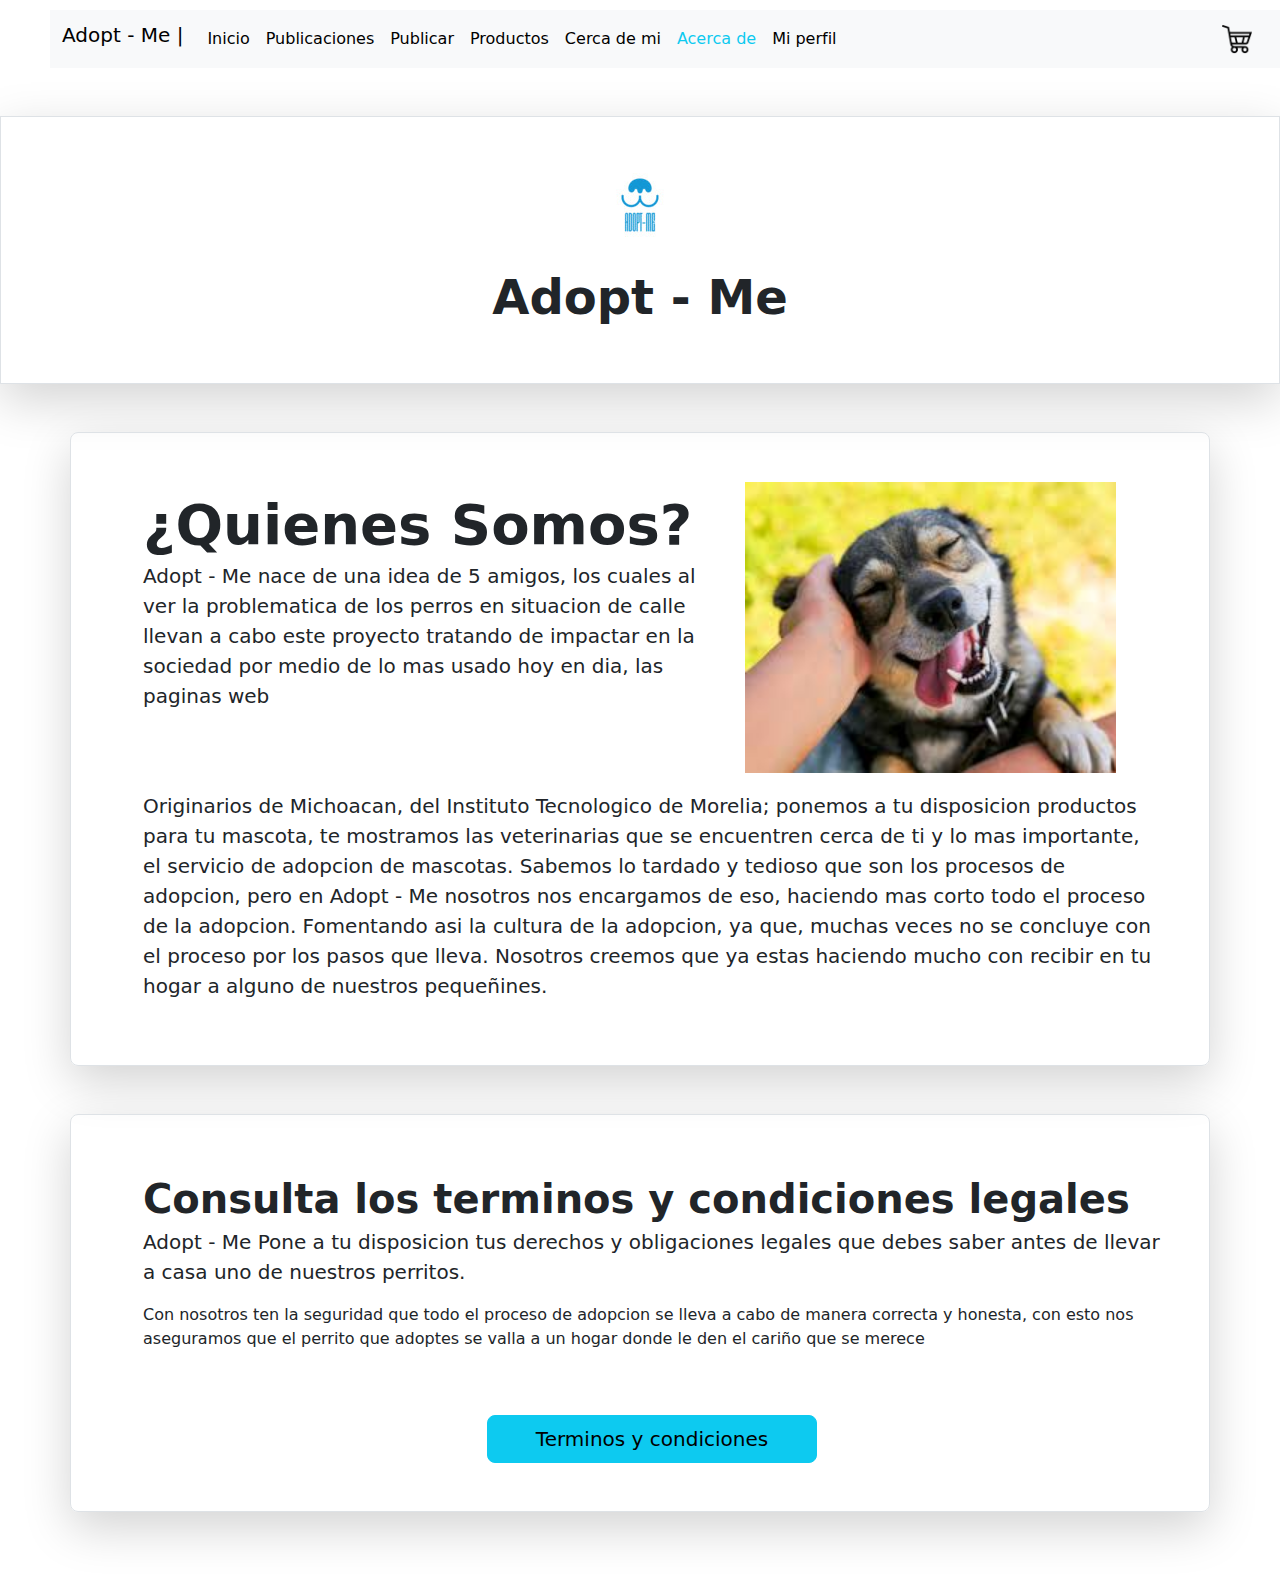
==== aboutus.html @ 563d4fcb "19/Mayo" ====
<!DOCTYPE html>
<html lang="es">

    <head>
        <meta charset="utf-8">
        <title>Acerca de</title>
        <link href="css/aboutus.css" rel="stylesheet" type="text/css">
        <link href="https://cdn.jsdelivr.net/npm/bootstrap@5.1.3/dist/css/bootstrap.min.css" rel="stylesheet" type="text/css">
        <script src="https://cdn.jsdelivr.net/npm/bootstrap@5.1.3/dist/js/bootstrap.bundle.min.js" integrity="sha384-ka7Sk0Gln4gmtz2MlQnikT1wXgYsOg+OMhuP+IlRH9sENBO0LRn5q+8nbTov4+1p" crossorigin="anonymous"></script>
    </head>

<body>

    <nav class="navbar navbar-expand-xl navbar-light bg-light " aria-label="Eleventh navbar example">
        <div class="container-fluid">
            <h1 class="navbar-brand" href="#">Adopt - Me |</h1>
            <button class="navbar-toggler" type="button" data-bs-toggle="collapse" data-bs-target="#navbarsExample09" aria-controls="navbarsExample09" aria-expanded="false" aria-label="Toggle navigation">
                <span class="navbar-toggler-icon"></span>
            </button>

            <div class="collapse navbar-collapse" id="navbarsExample09">
                <ul class="navbar-nav me-auto mb-2 mb-lg-0">
                    <li class="nav-item">
                        <a class="nav-link active" aria-current="page" href="uhome.php">Inicio</a>
                    </li>
                    <li class="nav-item">
                        <a class="nav-link active" aria-current="page" href="posts.php">Publicaciones</a>
                    </li>
                    <li class="nav-item">
                        <a class="nav-link active" aria-current="page" href="createpost.php">Publicar</a>
                    </li>
                    <li class="nav-item">
                        <a class="nav-link active" aria-current="page" href="products.php">Productos</a>
                    </li>
                    <li class="nav-item">
                        <a class="nav-link active" aria-current="page" href="vetsnear.html">Cerca de mi</a>
                    </li>
                    <li class="nav-item">
                        <a class="nav-link active text-info" aria-current="page" href="aboutus.html">Acerca de</a>
                    </li>
                    <li class="nav-item">
                        <a class="nav-link active" aria-current="page" href="profile.php">Mi perfil</a>
                    </li>
                </ul>
                <a class="navbar-brand" href="shoppingcar.php"><img src="images/sc.png" width="30px" class="lefticon d-inline-block align-top" alt="Logo Adopt-Me"></a>
            </div>

        </div>
    
    </nav>

    <div class="px-4 py-5 my-5 text-center border shadow-lg">
        <img class="d-block mx-auto mb-4" src="images/logo-lg.jpg" alt="">
        <h1 class="display-5 fw-bold">Adopt - Me</h1>
    </div>

    <div class="container my-5">
        <div class="row p-4 pb-0 pe-lg-0 pt-lg-5 align-items-center rounded-3 border shadow-lg">
            <div class="col-lg-7 p-3 p-lg-5 pt-lg-3">
                <h1 class="display-4 fw-bold lh-1">¿Quienes Somos?</h1>
                <p class="lead"><strong>Adopt - Me</strong> nace de una idea de 5 amigos, los cuales al ver la problematica de los perros en situacion de calle llevan a cabo este proyecto tratando de impactar en la sociedad por medio de lo mas usado hoy en dia, las paginas web</p>
            </div>
            <div class="col-lg-4 offset-lg-0 p-0 overflow-hidden">
                <img class="rounded-lg-3" src="images/aboutus.jpg" alt="" width="390">
            </div>
            <div class="col-lg-12 p-3 p-lg-5 pt-lg-3">
                <p class="lead">Originarios de Michoacan, del Instituto Tecnologico de Morelia; ponemos a tu disposicion productos para tu mascota, te mostramos las veterinarias que se encuentren cerca de ti y lo mas importante, el servicio de adopcion de mascotas.
                Sabemos lo tardado y tedioso que son los procesos de adopcion, pero en Adopt - Me nosotros nos encargamos de eso, haciendo mas corto todo el proceso de la adopcion.
                Fomentando asi la cultura de la adopcion, ya que, muchas veces no se concluye con el proceso por los pasos que lleva. Nosotros creemos que ya estas haciendo mucho con recibir en tu hogar a alguno de nuestros pequeñines.</p>
                
            </div>
        </div>
    </div>

    <div class="container my-5">
        <div class="row p-4 pb-0 pe-lg-0 pt-lg-5 align-items-center rounded-3 border shadow-lg">
            <div class="col-lg-12 p-3 p-lg-5 pt-lg-3">
                <h1 class="display-6 fw-bold lh-1">Consulta los terminos y condiciones legales</h1>
                <p class="lead"><strong>Adopt - Me</strong> Pone a tu disposicion tus derechos y obligaciones legales que debes saber antes de llevar a casa uno de nuestros perritos.</p>
                <p >Con nosotros ten la seguridad que todo el proceso de adopcion se lleva a cabo de manera correcta y honesta, con esto nos aseguramos que el perrito que adoptes se valla a un hogar donde le den el cariño que se merece</p>
            </div>
            <div class="d-grid gap-1 d-sm-flex justify-content-sm-center pb-5">
                <a class="btn btn-info btn-lg px-5" href="files/modeloContrato.docx">Terminos y condiciones</a>
            </div>
        </div>
    </div>

</body>
---- css/aboutus.css ----
body {
  padding-bottom: 20px;
}

.navbar {
  margin-top: 10px;
  margin-left: 50px;
  margin-bottom: 20px;
}

.bd-placeholder-img {
  font-size: 1.125rem;
  text-anchor: middle;
  -webkit-user-select: none;
  -moz-user-select: none;
  user-select: none;
}

/*RESPONSIVO*/

@media (min-width: 768px) {
  .bd-placeholder-img-lg {
    font-size: 3.5rem;
  }
}

@media (min-width: 40em) {
  /* Bump up size of carousel content */
  .featurette-heading {
    font-size: 50px;
  }
}

@media (min-width: 62em) {
  .featurette-heading {
    margin-top: 7rem;
  }
}
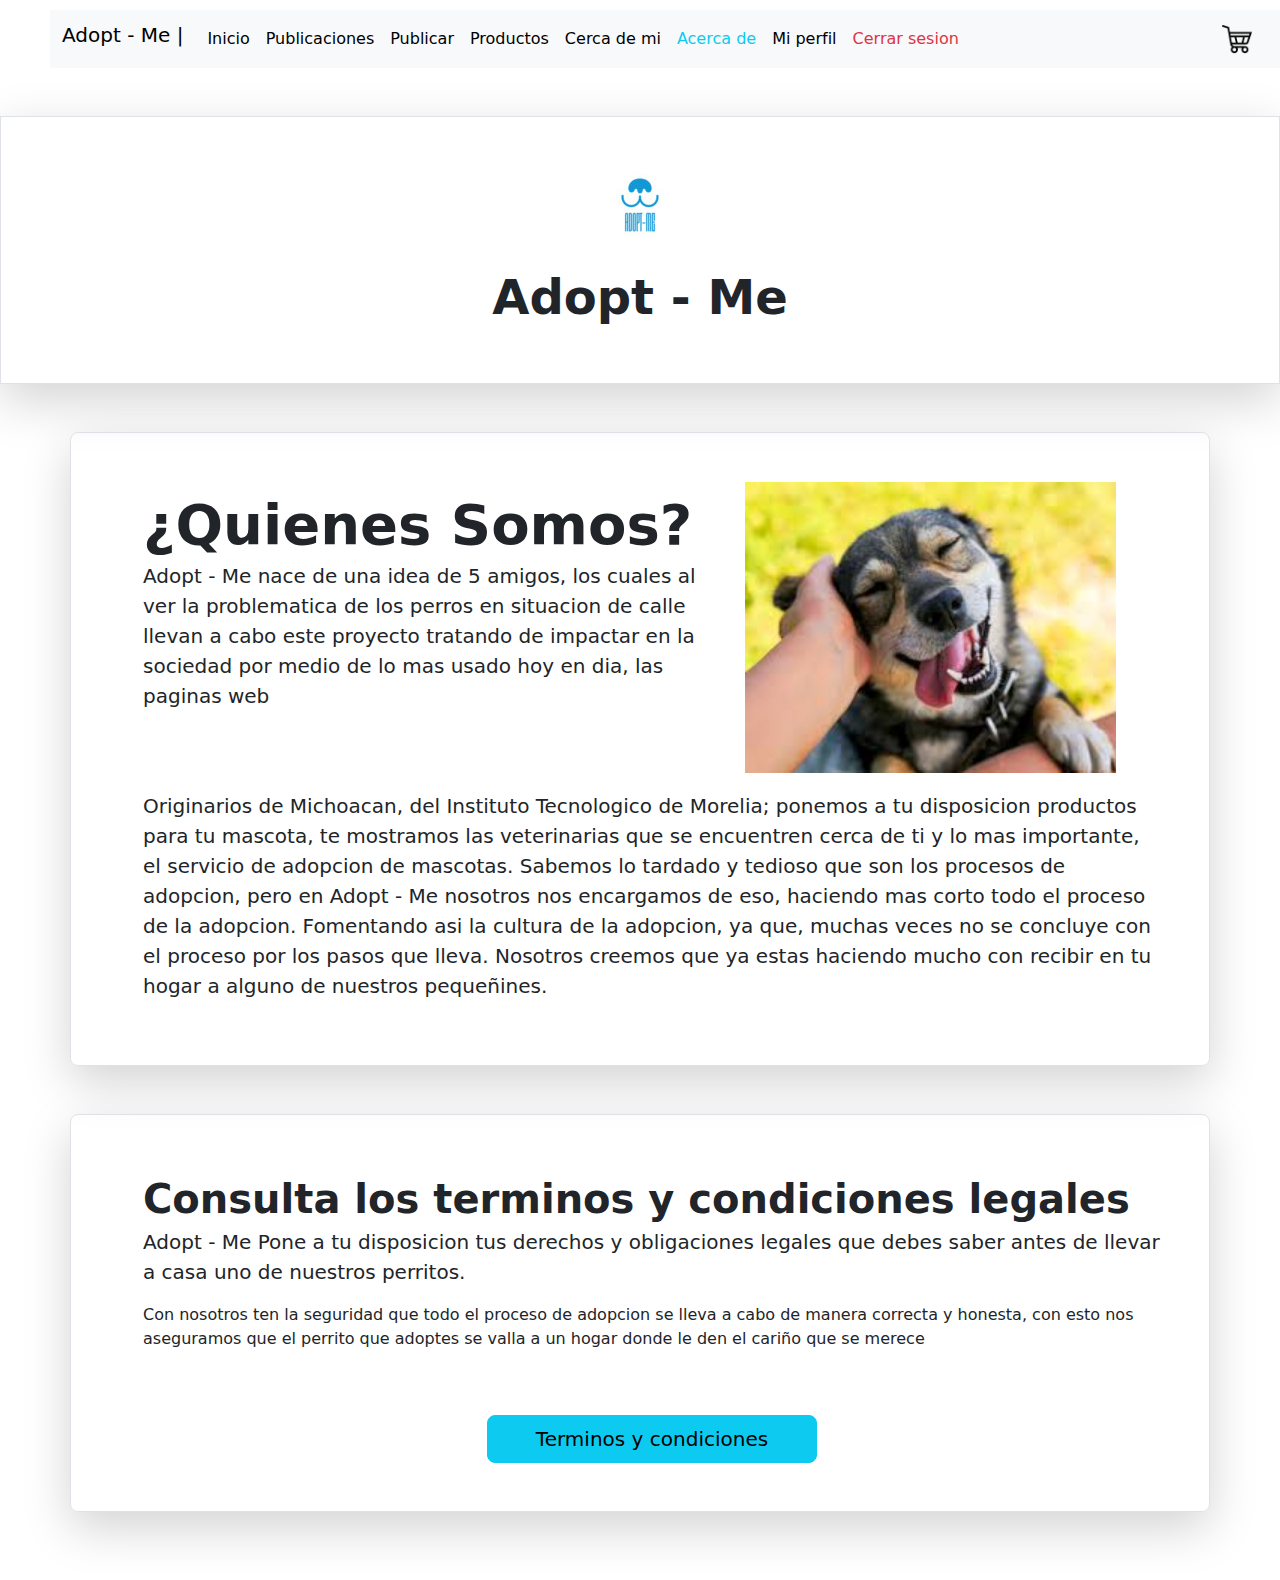
==== commit 9efb7240: "31/Mayo" ====
--- a/aboutus.html
+++ b/aboutus.html
@@ -40,6 +40,9 @@
                     </li>
                     <li class="nav-item">
                         <a class="nav-link active" aria-current="page" href="profile.php">Mi perfil</a>
+                    </li>
+                    <li class="nav-item">
+                        <a class="nav-link active text-danger" aria-current="page" href="php/exit.php">Cerrar sesion</a>
                     </li>
                 </ul>
                 <a class="navbar-brand" href="shoppingcar.php"><img src="images/sc.png" width="30px" class="lefticon d-inline-block align-top" alt="Logo Adopt-Me"></a>
